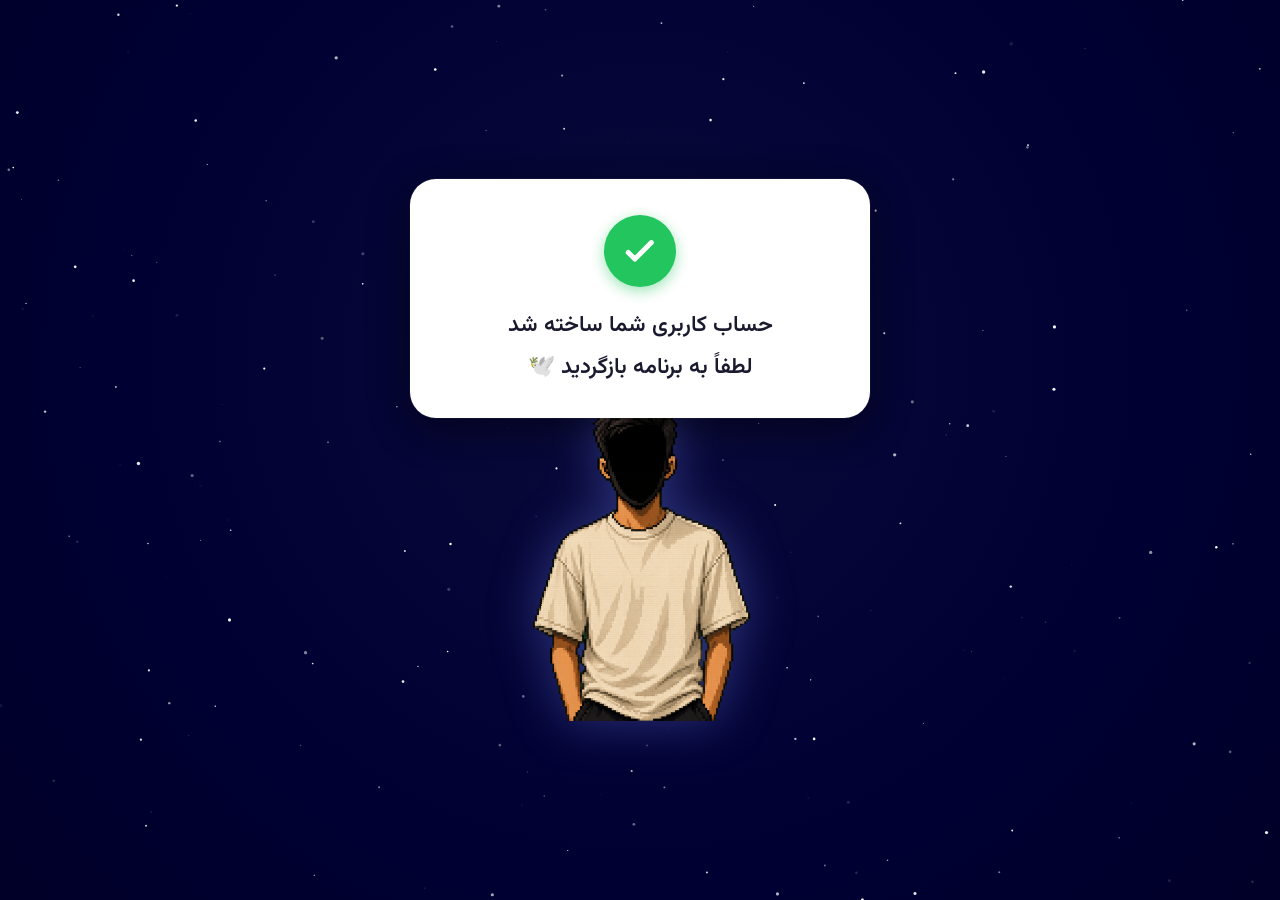
==== success-page.html @ b82d0cb9 "Enhance responsive styles in success-page.html Added responsive design features using CSS clamp for " ====
<!DOCTYPE html>
<html lang="fa" dir="rtl">
<head>
<meta charset="UTF-8">
<meta name="viewport" content="width=device-width, initial-scale=1, maximum-scale=1">
<title>حساب کاربری ساخته شد</title>
<link href="https://fonts.googleapis.com/css2?family=Vazirmatn:wght@400;600;700&display=swap" rel="stylesheet">
<style>
  html, body {
    margin: 0;
    padding: 0;
    height: 100%;
    background: #000022;
    overflow: hidden;
    font-family: "Vazirmatn", Tahoma, Arial, sans-serif;
  }

  * {
    box-sizing: border-box;
  }

  #stars {
    position: fixed;
    top: 0; left: 0;
    width: 100%;
    height: 100%;
    z-index: 0;
  }

  .content {
    position: relative;
    z-index: 1;
    display: flex;
    flex-direction: column;
    align-items: center;
    justify-content: center;
    height: 100vh;
    height: 100dvh;
    text-align: center;
    padding: 0 16px;
  }

  .stack {
    position: relative;
    display: flex;
    flex-direction: column;
    align-items: center;
  }

  .card {
    position: relative;
    z-index: 2;
    background: #ffffff;
    border-radius: clamp(16px, 4vw, 26px);
    padding: clamp(22px, 5vw, 36px) clamp(24px, 6vw, 42px) clamp(18px, 4vw, 30px);
    box-shadow: 0 10px 40px rgba(0,0,0,0.45), 0 0 0 1px rgba(255,255,255,0.05);
    width: min(90vw, 460px);
    display: flex;
    flex-direction: column;
    align-items: center;
    animation: pop 0.5s ease;
  }

  @keyframes pop {
    0% { transform: scale(0.85); opacity: 0; }
    100% { transform: scale(1); opacity: 1; }
  }

  .checkmark {
    width: clamp(52px, 12vw, 72px);
    height: clamp(52px, 12vw, 72px);
    border-radius: 50%;
    background: #22c55e;
    display: flex;
    align-items: center;
    justify-content: center;
    margin-bottom: clamp(10px, 3vw, 18px);
    box-shadow: 0 4px 14px rgba(34,197,94,0.45);
  }

  .checkmark svg {
    width: 55%;
    height: 55%;
  }

  .card p {
    margin: 0;
    color: #1a1a2e;
    font-size: clamp(15px, 4vw, 22px);
    font-weight: 600;
    line-height: 1.9;
  }

  #character {
    position: relative;
    z-index: 1;
    width: clamp(150px, 45vw, 300px);
    height: auto;
    margin-top: clamp(-40px, -8vw, -20px);
    filter: drop-shadow(0 0 25px rgba(120,140,255,0.35));
    animation: float 3.5s ease-in-out infinite;
  }

  @keyframes float {
    0%, 100% { transform: translateY(0); }
    50% { transform: translateY(-10px); }
  }
</style>
</head>
<body>

<canvas id="stars"></canvas>

<div class="content">
  <div class="stack">
    <div class="card">
      <div class="checkmark">
        <svg viewBox="0 0 24 24" fill="none">
          <path d="M5 13l4 4L19 7" stroke="white" stroke-width="3" stroke-linecap="round" stroke-linejoin="round"/>
        </svg>
      </div>
      <p>حساب کاربری شما ساخته شد<br>لطفاً به برنامه بازگردید 🕊️</p>
    </div>
    <img id="character" src="character-idle.png" alt="کاراکتر">
  </div>
</div>

<script>
/* ---------- Galaxy starfield with occasional comet ---------- */
const starCanvas = document.getElementById('stars');
const sctx = starCanvas.getContext('2d');
let W, H;

function resize() {
  W = starCanvas.width = window.innerWidth;
  H = starCanvas.height = window.innerHeight;
}
window.addEventListener('resize', resize);
resize();

const stars = [];
for (let i = 0; i < 220; i++) {
  stars.push({
    x: Math.random() * W,
    y: Math.random() * H,
    r: Math.random() * 1.4 + 0.3,
    tw: Math.random() * Math.PI * 2,
    speed: Math.random() * 0.02 + 0.005
  });
}

let comet = null;
function spawnComet() {
  const fromTop = Math.random() < 0.5;
  comet = {
    x: fromTop ? Math.random() * W * 0.6 : -50,
    y: fromTop ? -50 : Math.random() * H * 0.5,
    vx: 4 + Math.random() * 3,
    vy: 3 + Math.random() * 2,
    life: 0
  };
}
setInterval(() => {
  if (!comet && Math.random() < 0.5) spawnComet();
}, 3500);

function drawGalaxyBg() {
  const grad = sctx.createRadialGradient(W/2, H*0.4, 0, W/2, H*0.4, Math.max(W,H)*0.8);
  grad.addColorStop(0, "#0a0a3a");
  grad.addColorStop(0.5, "#000033");
  grad.addColorStop(1, "#000022");
  sctx.fillStyle = grad;
  sctx.fillRect(0, 0, W, H);
}

function animateStars() {
  drawGalaxyBg();

  stars.forEach(s => {
    s.tw += s.speed;
    const alpha = 0.5 + Math.sin(s.tw) * 0.5;
    sctx.beginPath();
    sctx.arc(s.x, s.y, s.r, 0, Math.PI * 2);
    sctx.fillStyle = `rgba(255,255,255,${alpha})`;
    sctx.fill();
  });

  if (comet) {
    comet.x += comet.vx;
    comet.y += comet.vy;
    comet.life++;

    const tailLen = 60;
    const grad = sctx.createLinearGradient(
      comet.x, comet.y,
      comet.x - comet.vx * tailLen / 6, comet.y - comet.vy * tailLen / 6
    );
    grad.addColorStop(0, "rgba(255,255,255,0.9)");
    grad.addColorStop(1, "rgba(255,255,255,0)");

    sctx.strokeStyle = grad;
    sctx.lineWidth = 2;
    sctx.beginPath();
    sctx.moveTo(comet.x, comet.y);
    sctx.lineTo(comet.x - comet.vx * tailLen / 6, comet.y - comet.vy * tailLen / 6);
    sctx.stroke();

    sctx.beginPath();
    sctx.arc(comet.x, comet.y, 2.2, 0, Math.PI * 2);
    sctx.fillStyle = "#ffffff";
    sctx.fill();

    if (comet.x > W + 50 || comet.y > H + 50 || comet.life > 300) {
      comet = null;
    }
  }

  requestAnimationFrame(animateStars);
}
animateStars();
</script>

</body>
</html>
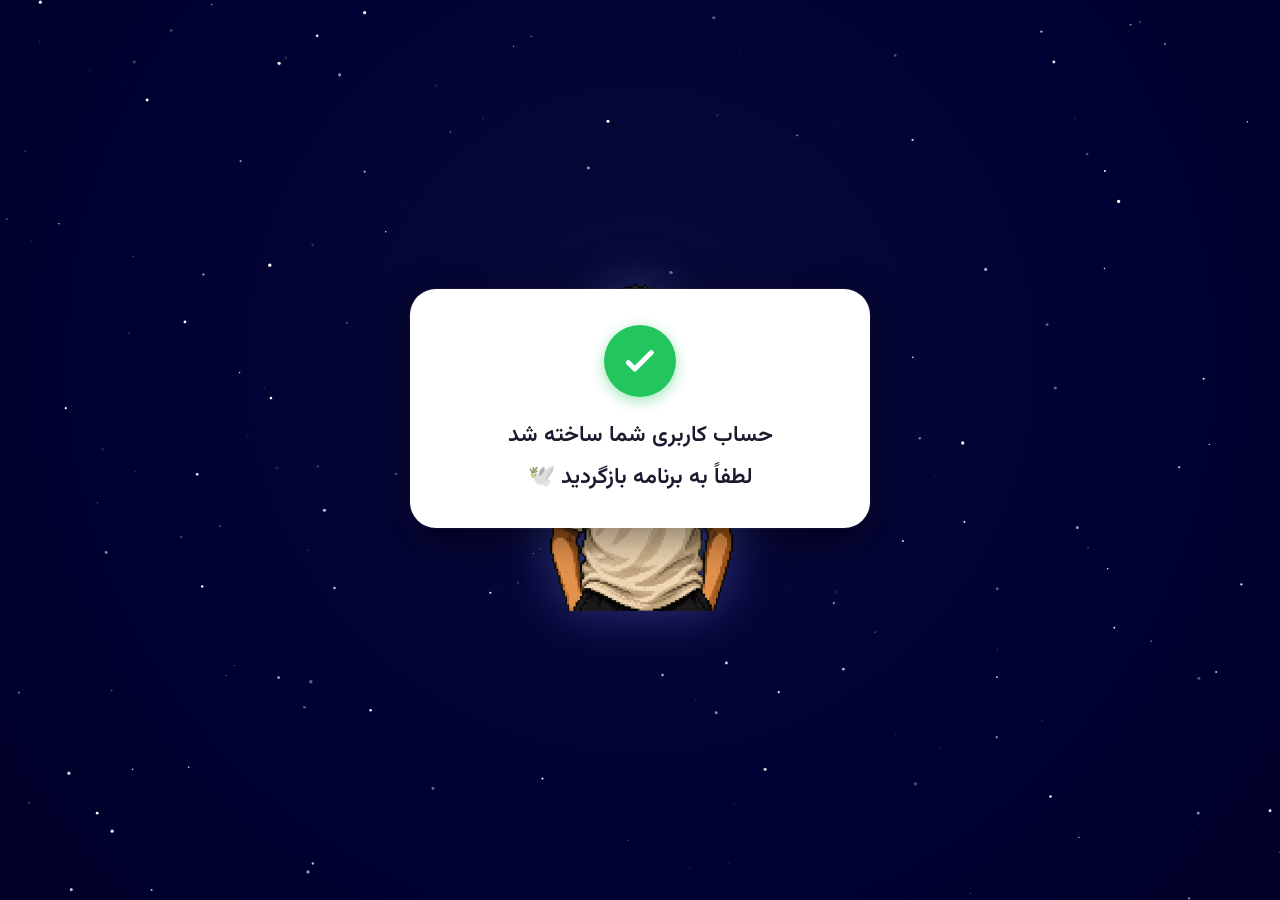
==== commit d49561ac: "Adjust margin-top for success page styling" ====
--- a/success-page.html
+++ b/success-page.html
@@ -96,7 +96,7 @@
     z-index: 1;
     width: clamp(150px, 45vw, 300px);
     height: auto;
-    margin-top: clamp(-40px, -8vw, -20px);
+    margin-top: clamp(-260px, -40vw, -130px);
     filter: drop-shadow(0 0 25px rgba(120,140,255,0.35));
     animation: float 3.5s ease-in-out infinite;
   }
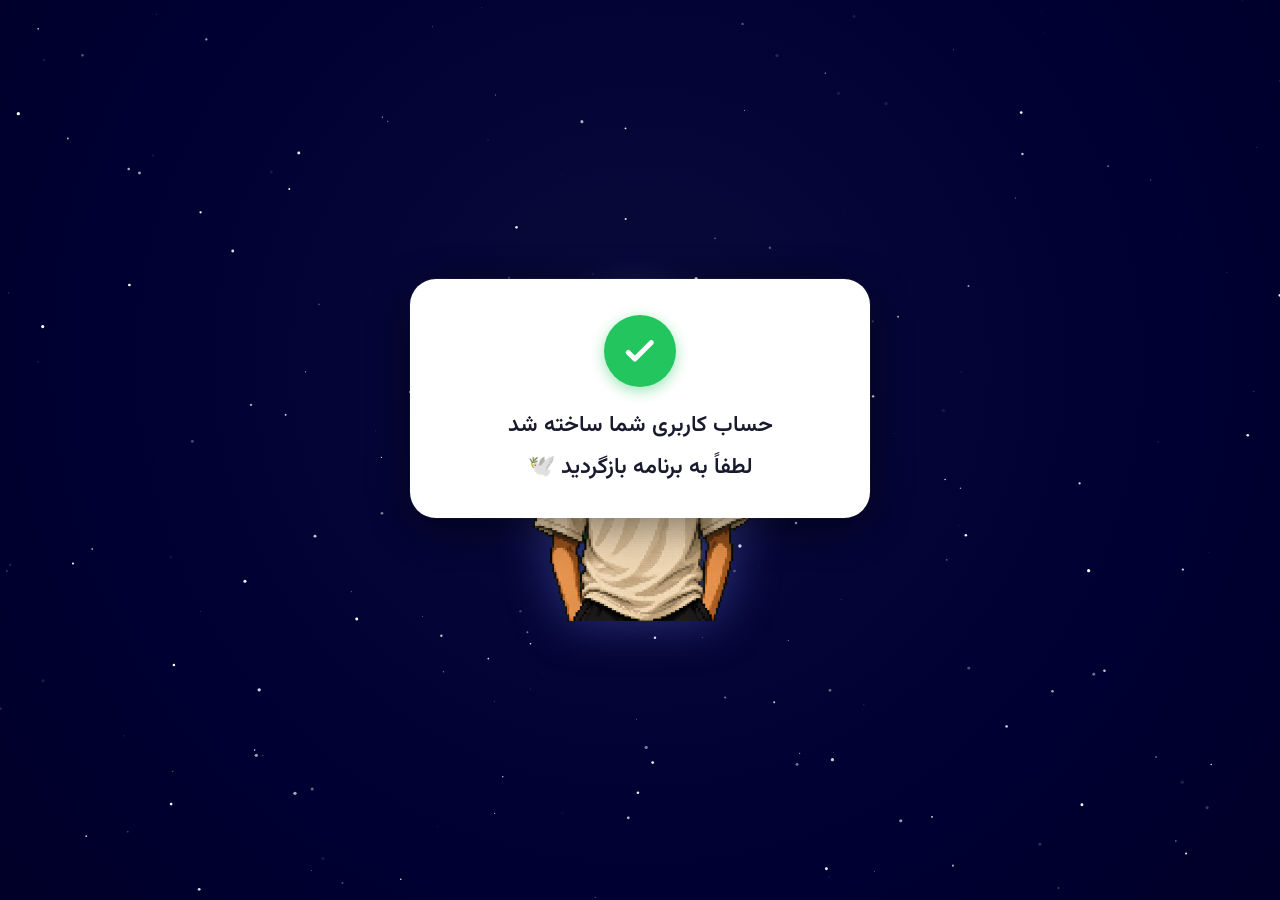
==== commit 09850109: "Update success-page.html" ====
--- a/success-page.html
+++ b/success-page.html
@@ -96,7 +96,7 @@
     z-index: 1;
     width: clamp(150px, 45vw, 300px);
     height: auto;
-    margin-top: clamp(-260px, -40vw, -130px);
+    margin-top: clamp(-240px, -20vw, -110px);
     filter: drop-shadow(0 0 25px rgba(120,140,255,0.35));
     animation: float 3.5s ease-in-out infinite;
   }
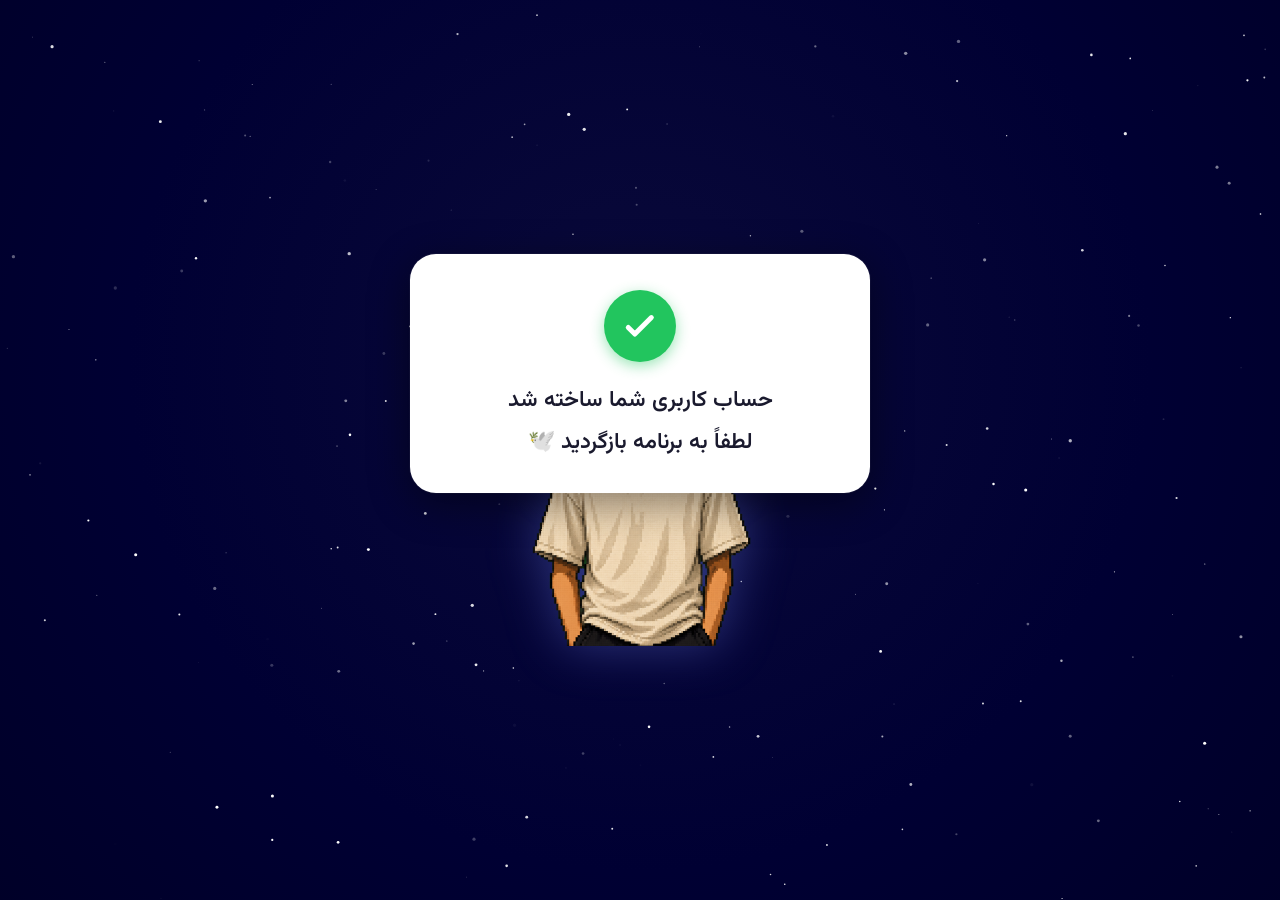
==== commit 1a249515: "Update success-page.html" ====
--- a/success-page.html
+++ b/success-page.html
@@ -96,7 +96,7 @@
     z-index: 1;
     width: clamp(150px, 45vw, 300px);
     height: auto;
-    margin-top: clamp(-240px, -20vw, -110px);
+    margin-top: clamp(-190px, -15vw, -90px);
     filter: drop-shadow(0 0 25px rgba(120,140,255,0.35));
     animation: float 3.5s ease-in-out infinite;
   }
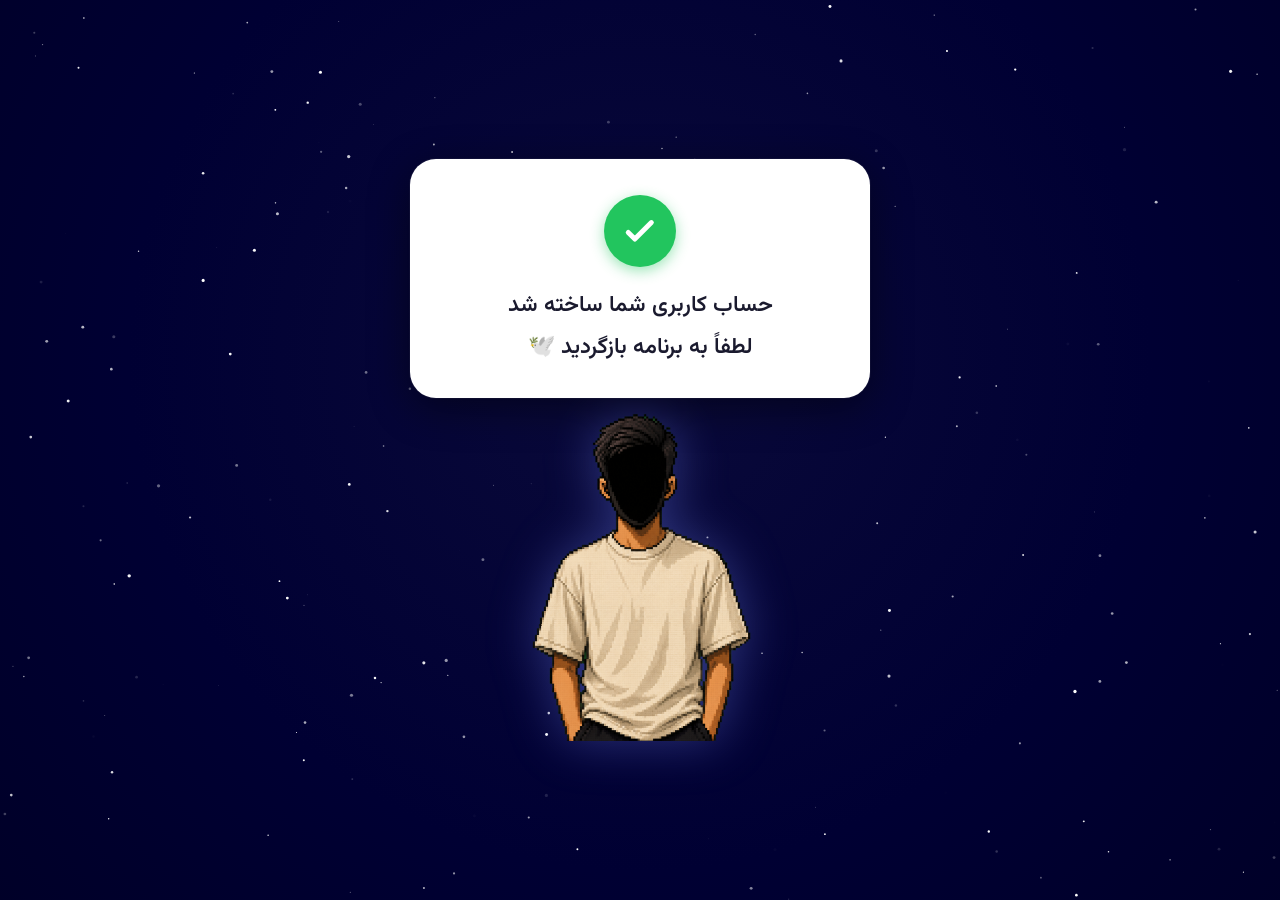
==== commit 5b29cf7f: "Update success-page.html" ====
--- a/success-page.html
+++ b/success-page.html
@@ -96,7 +96,7 @@
     z-index: 1;
     width: clamp(150px, 45vw, 300px);
     height: auto;
-    margin-top: clamp(-190px, -15vw, -90px);
+    
     filter: drop-shadow(0 0 25px rgba(120,140,255,0.35));
     animation: float 3.5s ease-in-out infinite;
   }
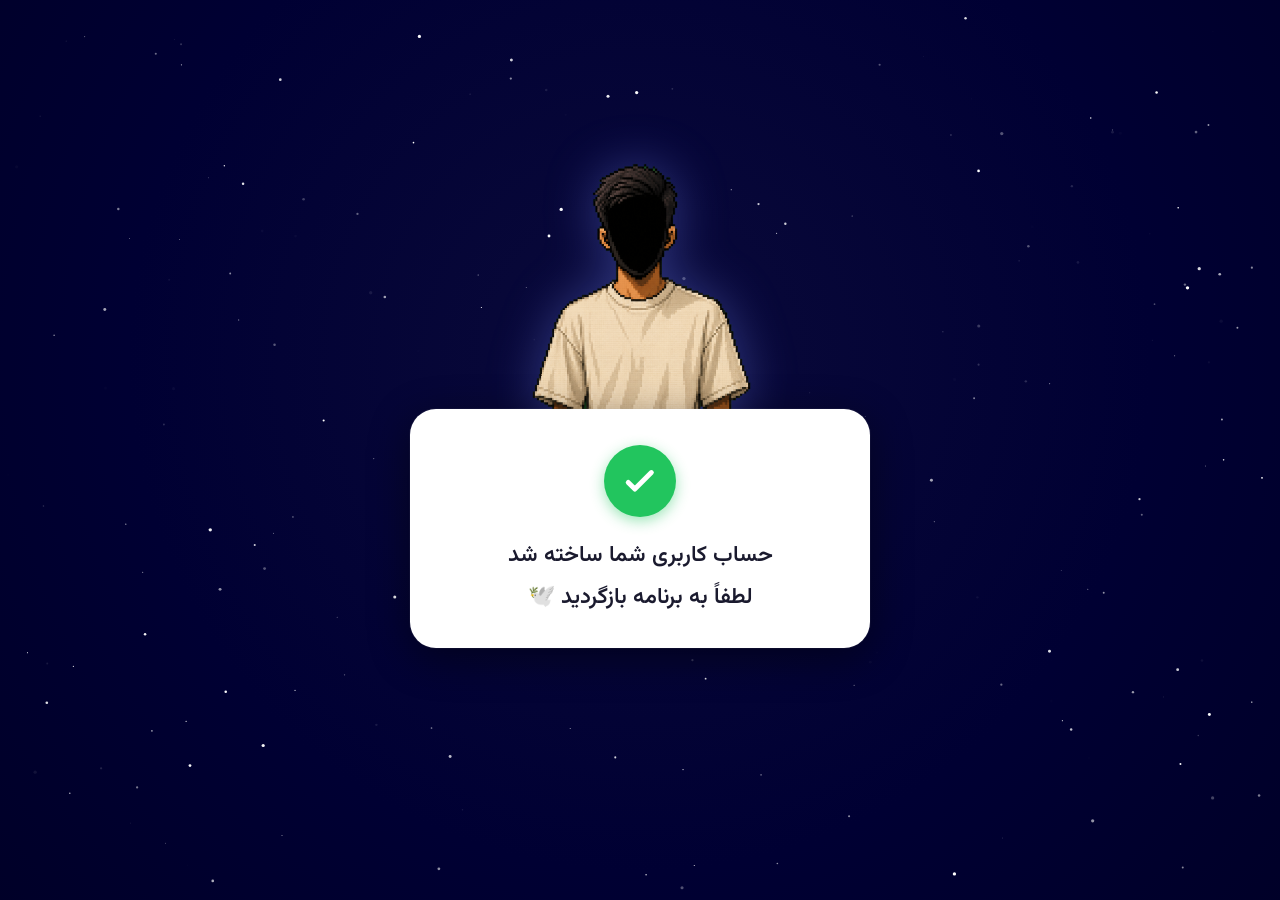
==== commit c9eca8d5: "Update success-page.html" ====
--- a/success-page.html
+++ b/success-page.html
@@ -96,7 +96,7 @@
     z-index: 1;
     width: clamp(150px, 45vw, 300px);
     height: auto;
-    
+    margin-top: clamp(-500px, -300vw, -450px);
     filter: drop-shadow(0 0 25px rgba(120,140,255,0.35));
     animation: float 3.5s ease-in-out infinite;
   }
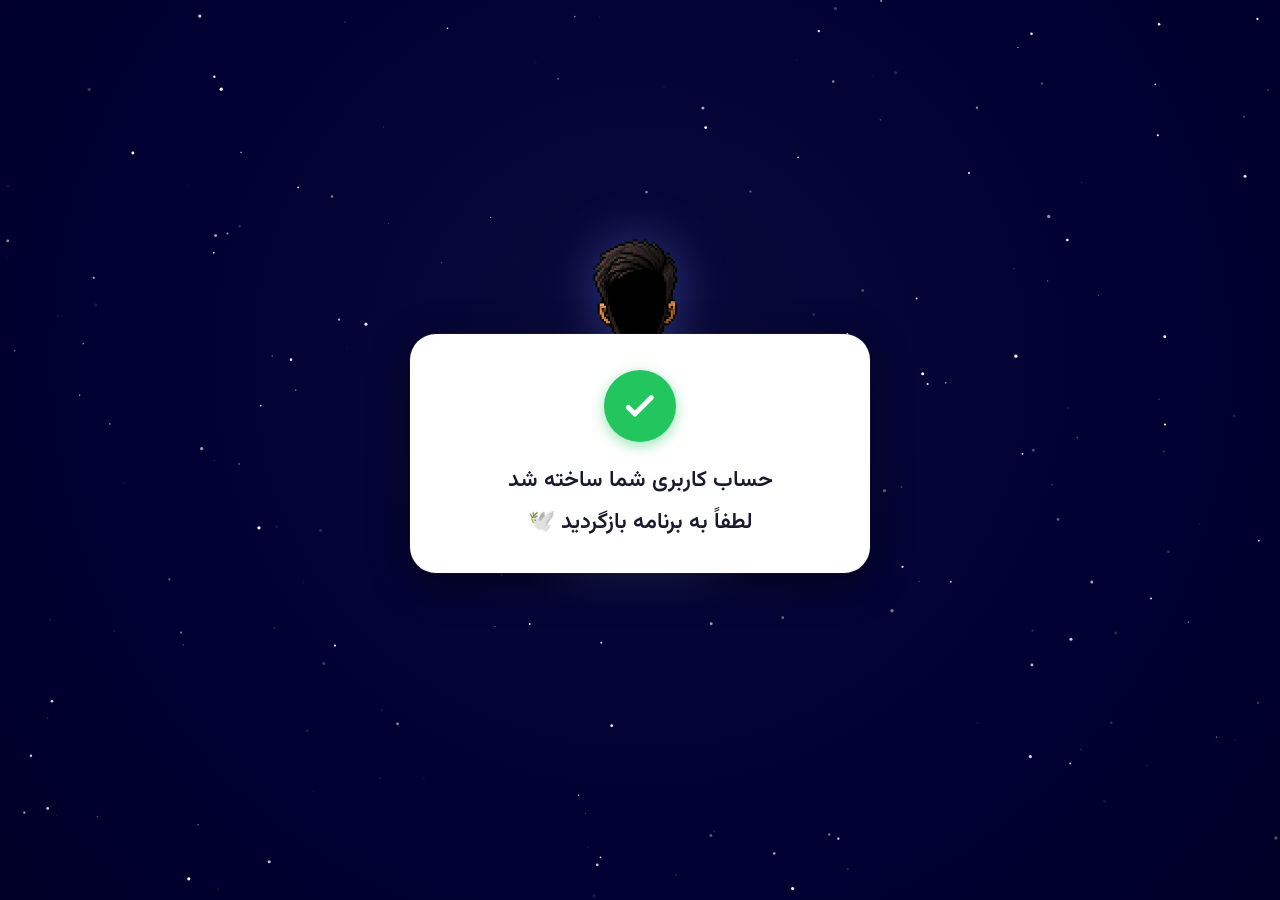
==== commit 2914b231: "Update success-page.html" ====
--- a/success-page.html
+++ b/success-page.html
@@ -96,7 +96,7 @@
     z-index: 1;
     width: clamp(150px, 45vw, 300px);
     height: auto;
-    margin-top: clamp(-500px, -300vw, -450px);
+    margin-top: clamp(-350px, -300vw, -450px);
     filter: drop-shadow(0 0 25px rgba(120,140,255,0.35));
     animation: float 3.5s ease-in-out infinite;
   }
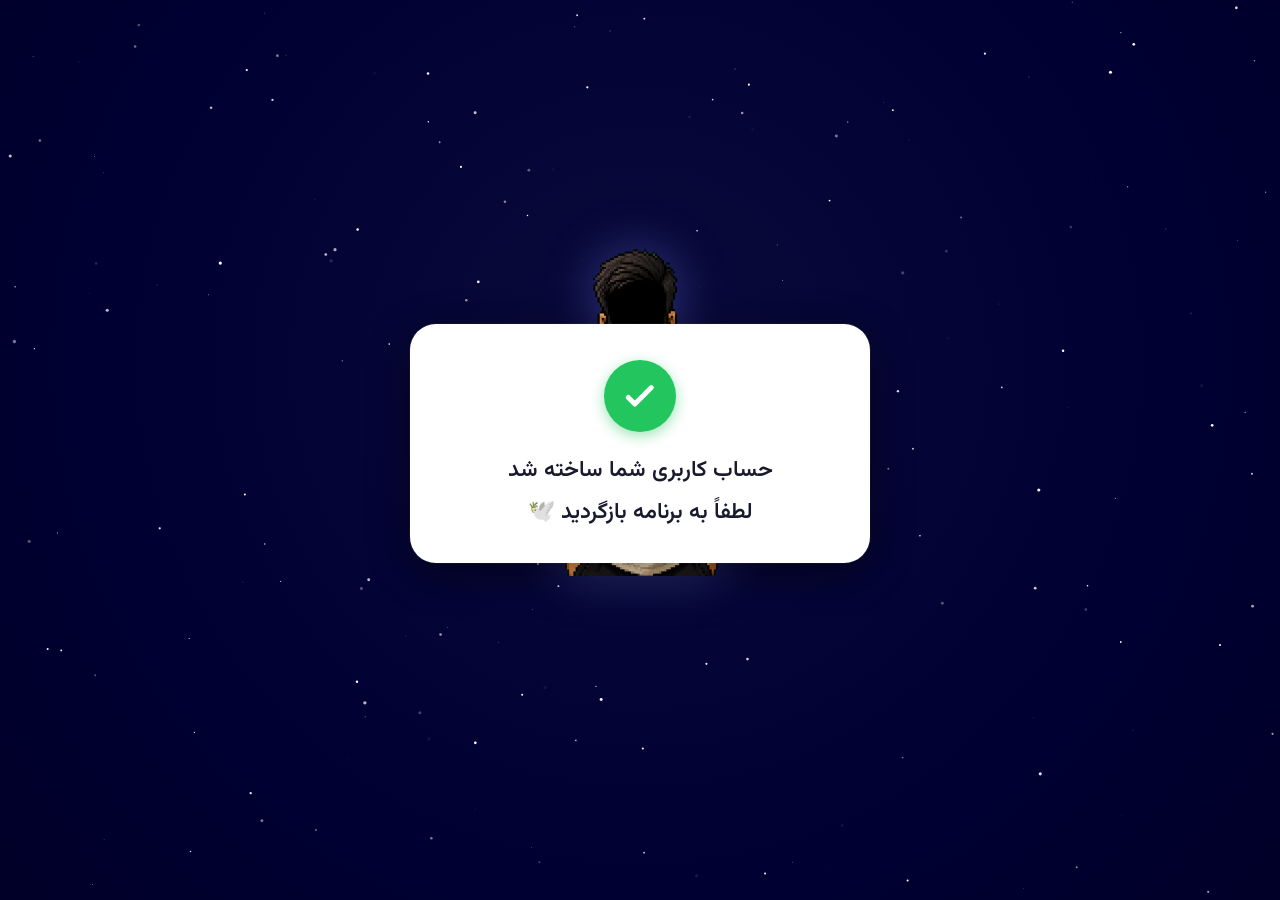
==== commit 1e04f8a1: "Update success-page.html" ====
--- a/success-page.html
+++ b/success-page.html
@@ -96,7 +96,7 @@
     z-index: 1;
     width: clamp(150px, 45vw, 300px);
     height: auto;
-    margin-top: clamp(-350px, -300vw, -450px);
+    margin-top: clamp(-330px, -300vw, -450px);
     filter: drop-shadow(0 0 25px rgba(120,140,255,0.35));
     animation: float 3.5s ease-in-out infinite;
   }
